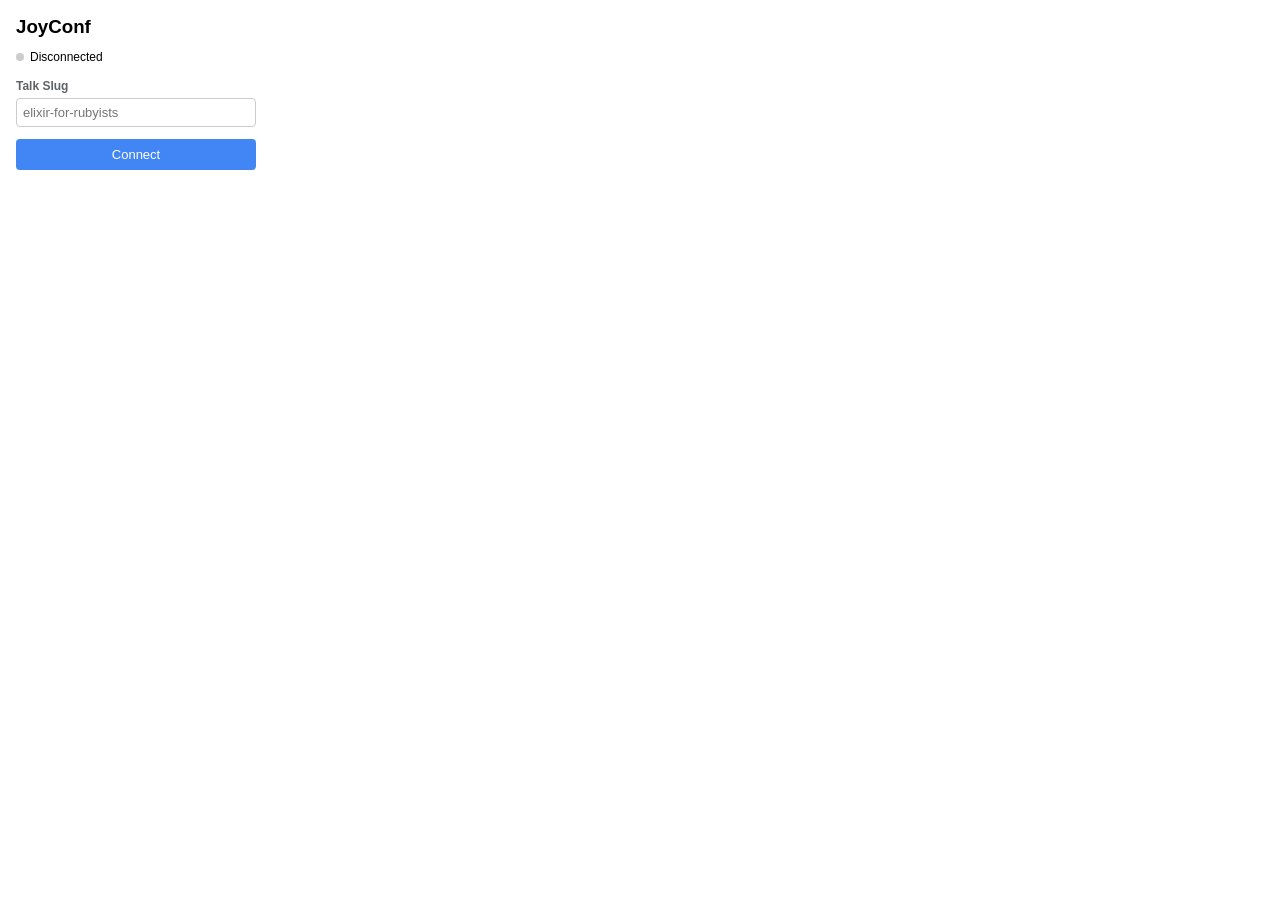
==== extension/popup/popup.html @ 70eecc82 "feat: add Chrome extension for Google Slides reaction overlay" ====
<!DOCTYPE html>
<html>
<head>
  <meta charset="utf-8">
  <style>
    body { font-family: sans-serif; width: 240px; padding: 16px; margin: 0; }
    h3 { margin: 0 0 12px; }
    label { font-size: 12px; font-weight: 600; color: #5f6368; }
    input { width: 100%; box-sizing: border-box; padding: 6px; margin: 4px 0 12px;
            border: 1px solid #ccc; border-radius: 4px; font-size: 13px; }
    button { width: 100%; padding: 8px; background: #4285f4; color: white;
             border: none; border-radius: 4px; cursor: pointer; font-size: 13px; }
    #status { display: flex; align-items: center; gap: 6px; font-size: 12px; margin-bottom: 12px; }
    .dot { width: 8px; height: 8px; border-radius: 50%; background: #ccc; flex-shrink: 0; }
    .dot.connected { background: #34a853; }
  </style>
</head>
<body>
  <h3>JoyConf</h3>
  <div id="status"><div class="dot" id="dot"></div><span id="status-text">Disconnected</span></div>
  <label for="slug-input">Talk Slug</label>
  <input id="slug-input" type="text" placeholder="elixir-for-rubyists">
  <button id="connect-btn">Connect</button>
  <script src="popup.js"></script>
</body>
</html>
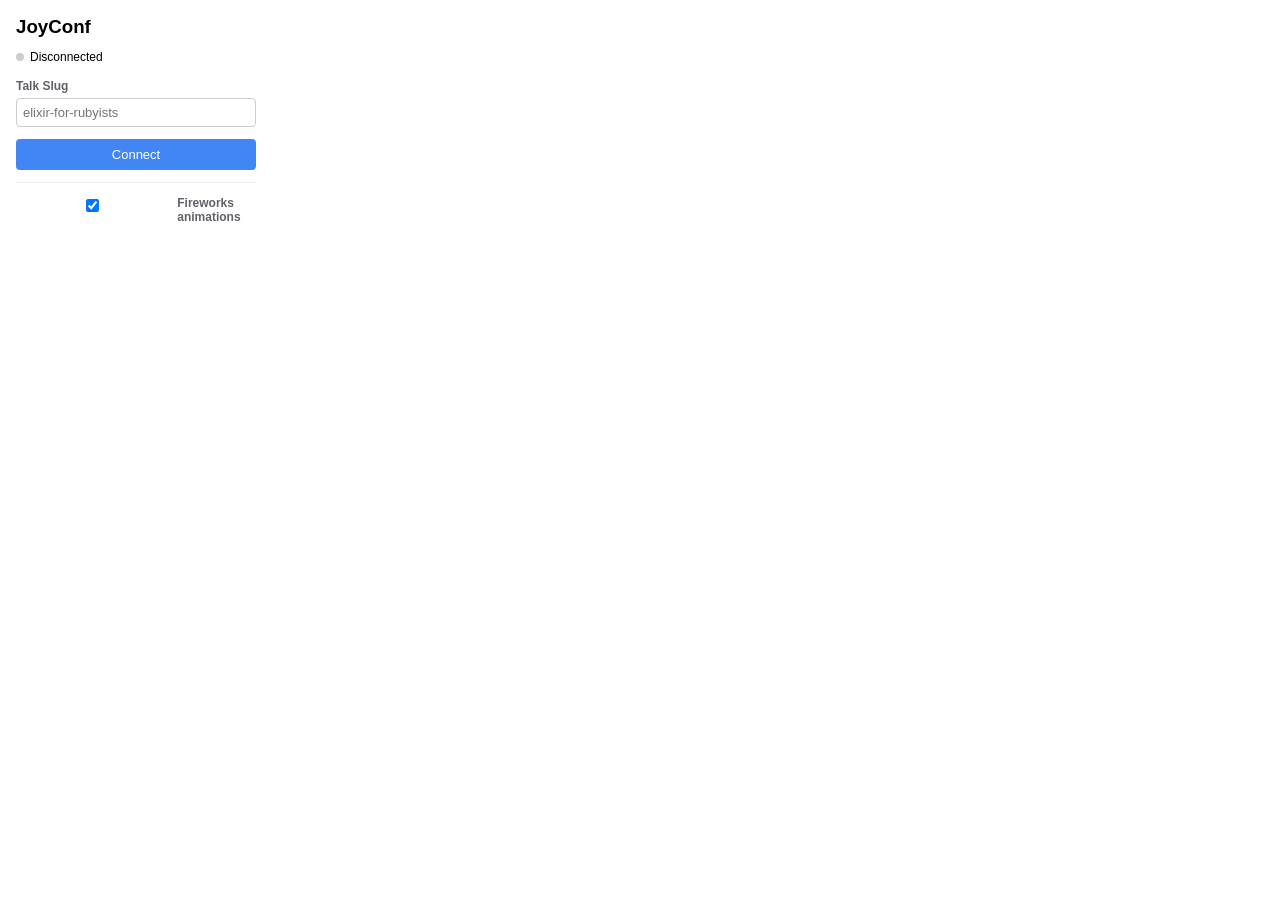
==== commit 3d1e081d: "feat: add fireworks toggle to popup with chrome.storage.sync persistence" ====
--- a/extension/popup/popup.html
+++ b/extension/popup/popup.html
@@ -10,9 +10,14 @@
             border: 1px solid #ccc; border-radius: 4px; font-size: 13px; }
     button { width: 100%; padding: 8px; background: #4285f4; color: white;
              border: none; border-radius: 4px; cursor: pointer; font-size: 13px; }
+    button:disabled { background: #ccc; cursor: not-allowed; }
     #status { display: flex; align-items: center; gap: 6px; font-size: 12px; margin-bottom: 12px; }
     .dot { width: 8px; height: 8px; border-radius: 50%; background: #ccc; flex-shrink: 0; }
     .dot.connected { background: #34a853; }
+    #session-section { display: none; margin-top: 12px; border-top: 1px solid #444; padding-top: 12px; }
+    #session-status { font-size: 12px; color: #aaa; margin-bottom: 8px; min-height: 16px; }
+    #session-btn { background: #34a853; }
+    #session-btn.stop { background: #ea4335; }
   </style>
 </head>
 <body>
@@ -21,6 +26,21 @@
   <label for="slug-input">Talk Slug</label>
   <input id="slug-input" type="text" placeholder="elixir-for-rubyists">
   <button id="connect-btn">Connect</button>
+
+  <div id="session-section">
+    <div id="slide-indicator" style="font-size: 12px; color: #5f6368; margin-bottom: 8px;">Slide —</div>
+    <div id="session-status">No active session</div>
+    <button id="session-btn">Start Session</button>
+  </div>
+
+  <div id="fireworks-section" style="margin-top: 12px; border-top: 1px solid #eee; padding-top: 12px;">
+    <label style="display: flex; align-items: center; gap: 8px; cursor: pointer; margin-bottom: 0;">
+      <input type="checkbox" id="fireworks-toggle" checked>
+      <span style="font-size: 12px; font-weight: 600; color: #5f6368;">Fireworks animations</span>
+    </label>
+    <button id="test-fireworks-btn" style="display: none; margin-top: 8px; background: #f9ab00;">Test Fireworks</button>
+  </div>
+
   <script src="popup.js"></script>
 </body>
 </html>
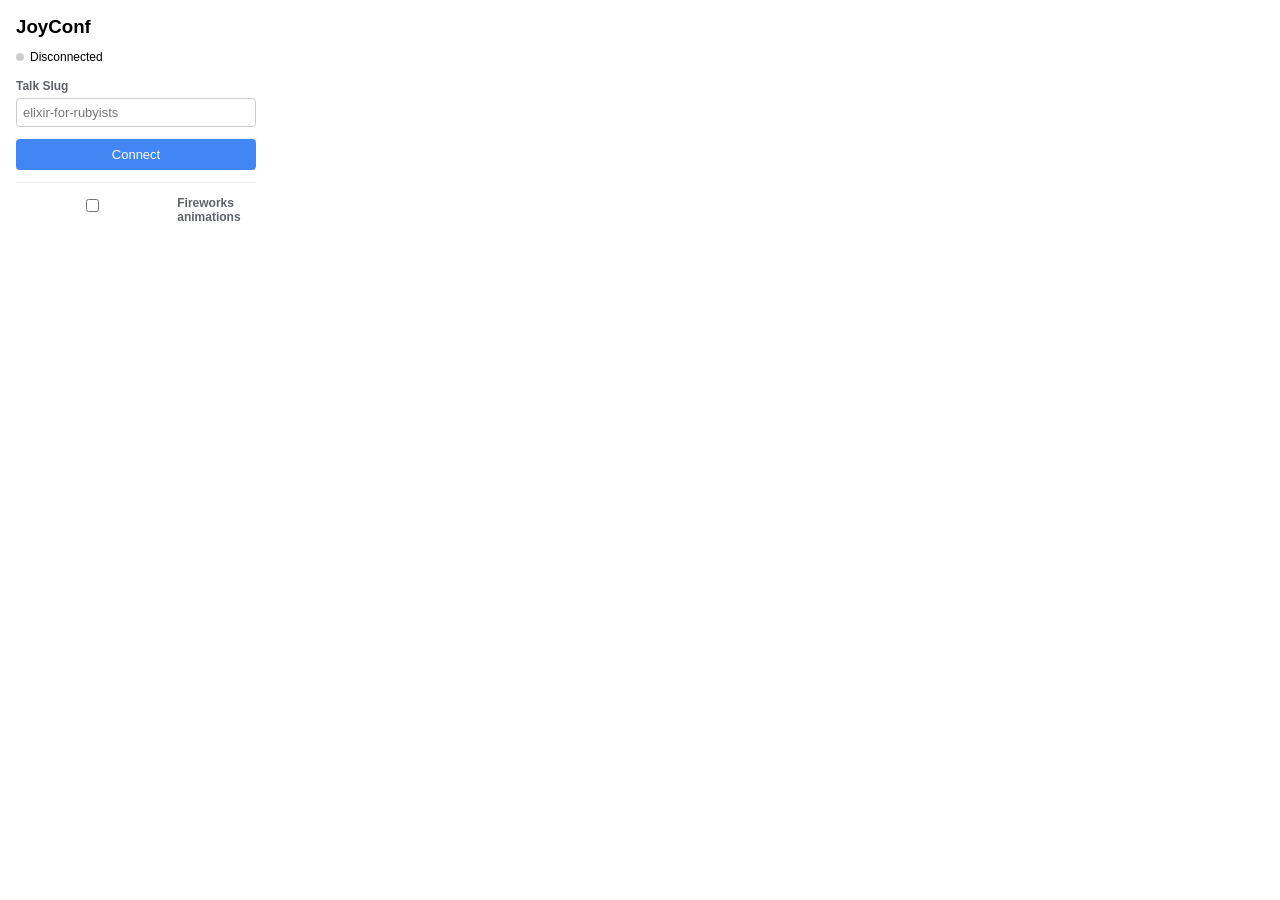
==== commit 8134532e: "fix: suppress lastError on SET_FIREWORKS to non-Slides tabs, remove dead sendResponse" ====
--- a/extension/popup/popup.html
+++ b/extension/popup/popup.html
@@ -35,7 +35,7 @@
 
   <div id="fireworks-section" style="margin-top: 12px; border-top: 1px solid #eee; padding-top: 12px;">
     <label style="display: flex; align-items: center; gap: 8px; cursor: pointer; margin-bottom: 0;">
-      <input type="checkbox" id="fireworks-toggle" checked>
+      <input type="checkbox" id="fireworks-toggle">
       <span style="font-size: 12px; font-weight: 600; color: #5f6368;">Fireworks animations</span>
     </label>
     <button id="test-fireworks-btn" style="display: none; margin-top: 8px; background: #f9ab00;">Test Fireworks</button>
